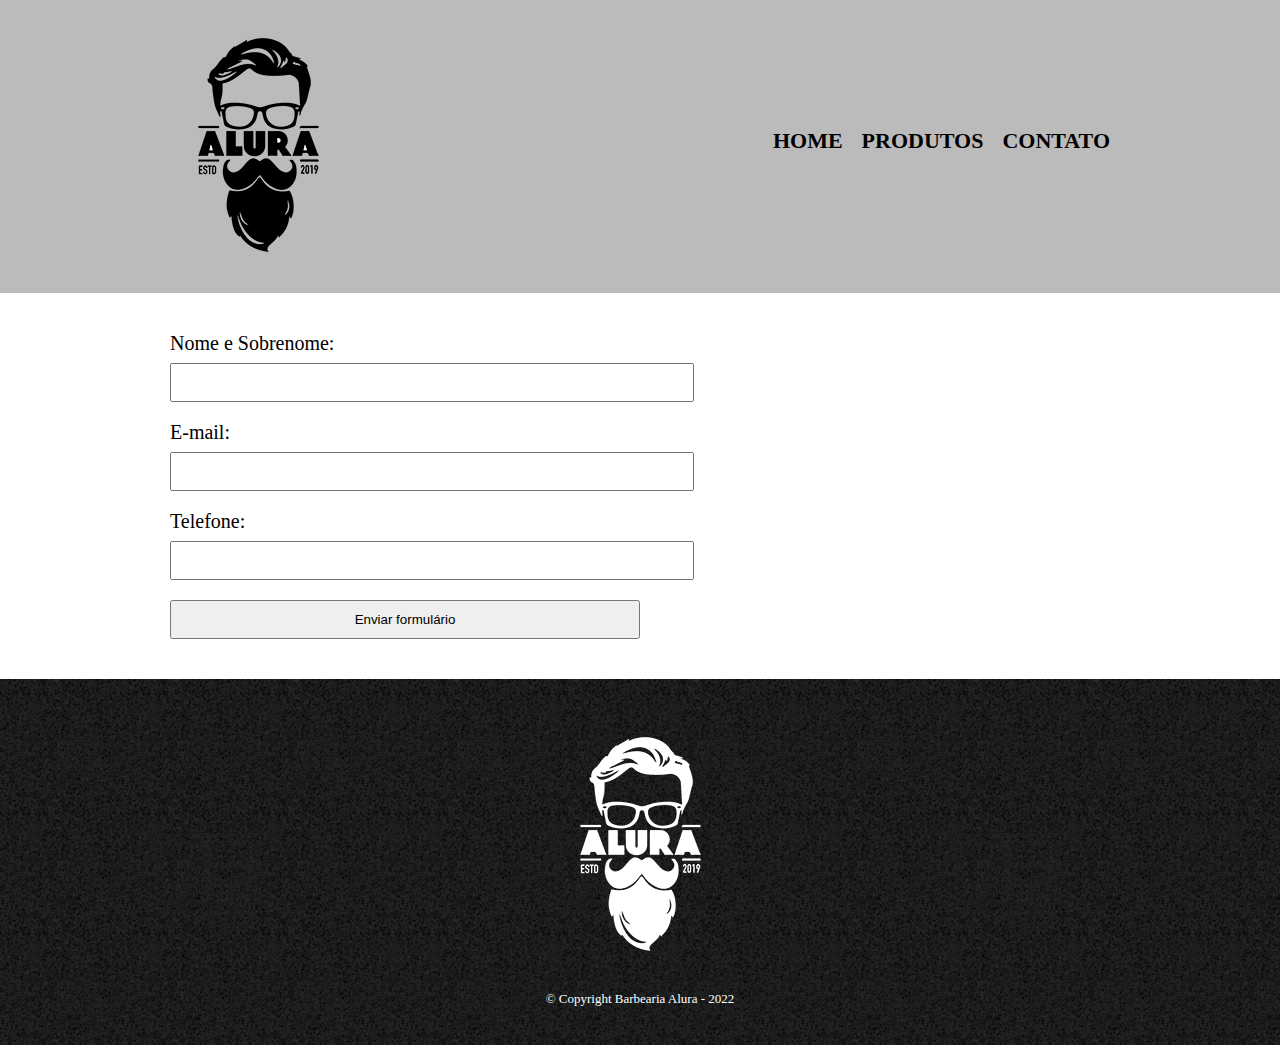
==== contato.html @ e9e0a4f4 "Barbearia Alura 1" ====
<!DOCTYPE html>
<html lang="pt-br">
<head>
    <meta charset="UTF-8">
    <meta http-equiv="X-UA-Compatible" content="IE=edge">
    <meta name="viewport" content="width=device-width, initial-scale=1.0">
    <title>Barbearia Alura-contato</title>
    <link rel="stylesheet" href="reset.css">
    <link rel="stylesheet" href="style.css">
</head>
<body>
    <header>
    <div class="caixa">
            <h1> <img src="logo.png"> </h1>
               <nav>
          <ul class="navegacao">
                      <li><a href="index.html">Home</a></li>
                      <li><a href="produtos.html">Produtos</a></li>
                      <li><a href="contato.html">Contato</a></li>
          </ul>
               </nav>
    </div>
    </header>
    <main>
         <form>
             <label for="nomesobrenome"> Nome e Sobrenome:</label>
             <input type="text" id="nomesobrenome">

             <label for="email">E-mail:</label>
             <input type="text" id="email">

             <label for="telefone">Telefone:</label>
             <input type="text" id="telefone">

             <input type="submit" value="Enviar formulário">
         </form>        
    </main>
    <footer>
        <img src="logo-branco.png" >
        <p class="copyright"> &copy; Copyright Barbearia Alura - 2022</p>
    </body>
    </html>
---- style.css ----
header{
    background: #bbbbbb;
    padding: 20px 0;
}

.caixa{
    width:940px;
    position:relative;
    margin: 0 auto;
}
nav {
    position:absolute;
    top:110px;
    right: 0;
}
nav li {
    display: inline;
    margin: 0 0 0 15px;
}

nav a{
    text-transform: uppercase;
    color: #000000;
    font-weight: bold;
    font-size: 22px;
    text-decoration: none;
}

nav a:hover{
    color:#C78C19;
    text-decoration: underline;
}

.produtos{
    width: 940px;
    margin: 0 auto;
    padding:50px 0 ;
}
.produtos li{
    display: inline-block;
    text-align: center;
    width: 30%;
    vertical-align: top;
    margin: 0 1.5% ;
    padding: 30px 20px;
    box-sizing: border-box;
    border: 2px solid #000000;
    border-radius: 10px;
}
.produtos li:hover{
    border-color:#C78C19;
    font-size: 40px;
}
.produtos li:active{
    border-color: #088C19;
}
.produtos li:hover h2 {
    font-size: 34px;
}

.produtos h2{
    font-size: 30px;
    font-weight: bold;
}
.produto-descricao{
    font-size: 18px ;
   
}
.produto-preco{
   font-size: 22px;
   font-weight: bold;
   margin-top: 10px;
}

footer{
    text-align: center;
    background: url("bg.jpg");
    padding: 40px 0;
}

.copyright{
    color:#ffffff;
    font-size: 13px;
    margin:20px 0 0;
}

main{
    width: 940px;
    margin: 0 auto;
}

form{
    margin: 40px 0;
}

form label{
    display: block;
    font-size: 20px;
    margin: 0 0 10px;
}
form input{
    display: block;
    margin: 0 0 20px;
    padding: 10px 25px;
    width: 50%;
}
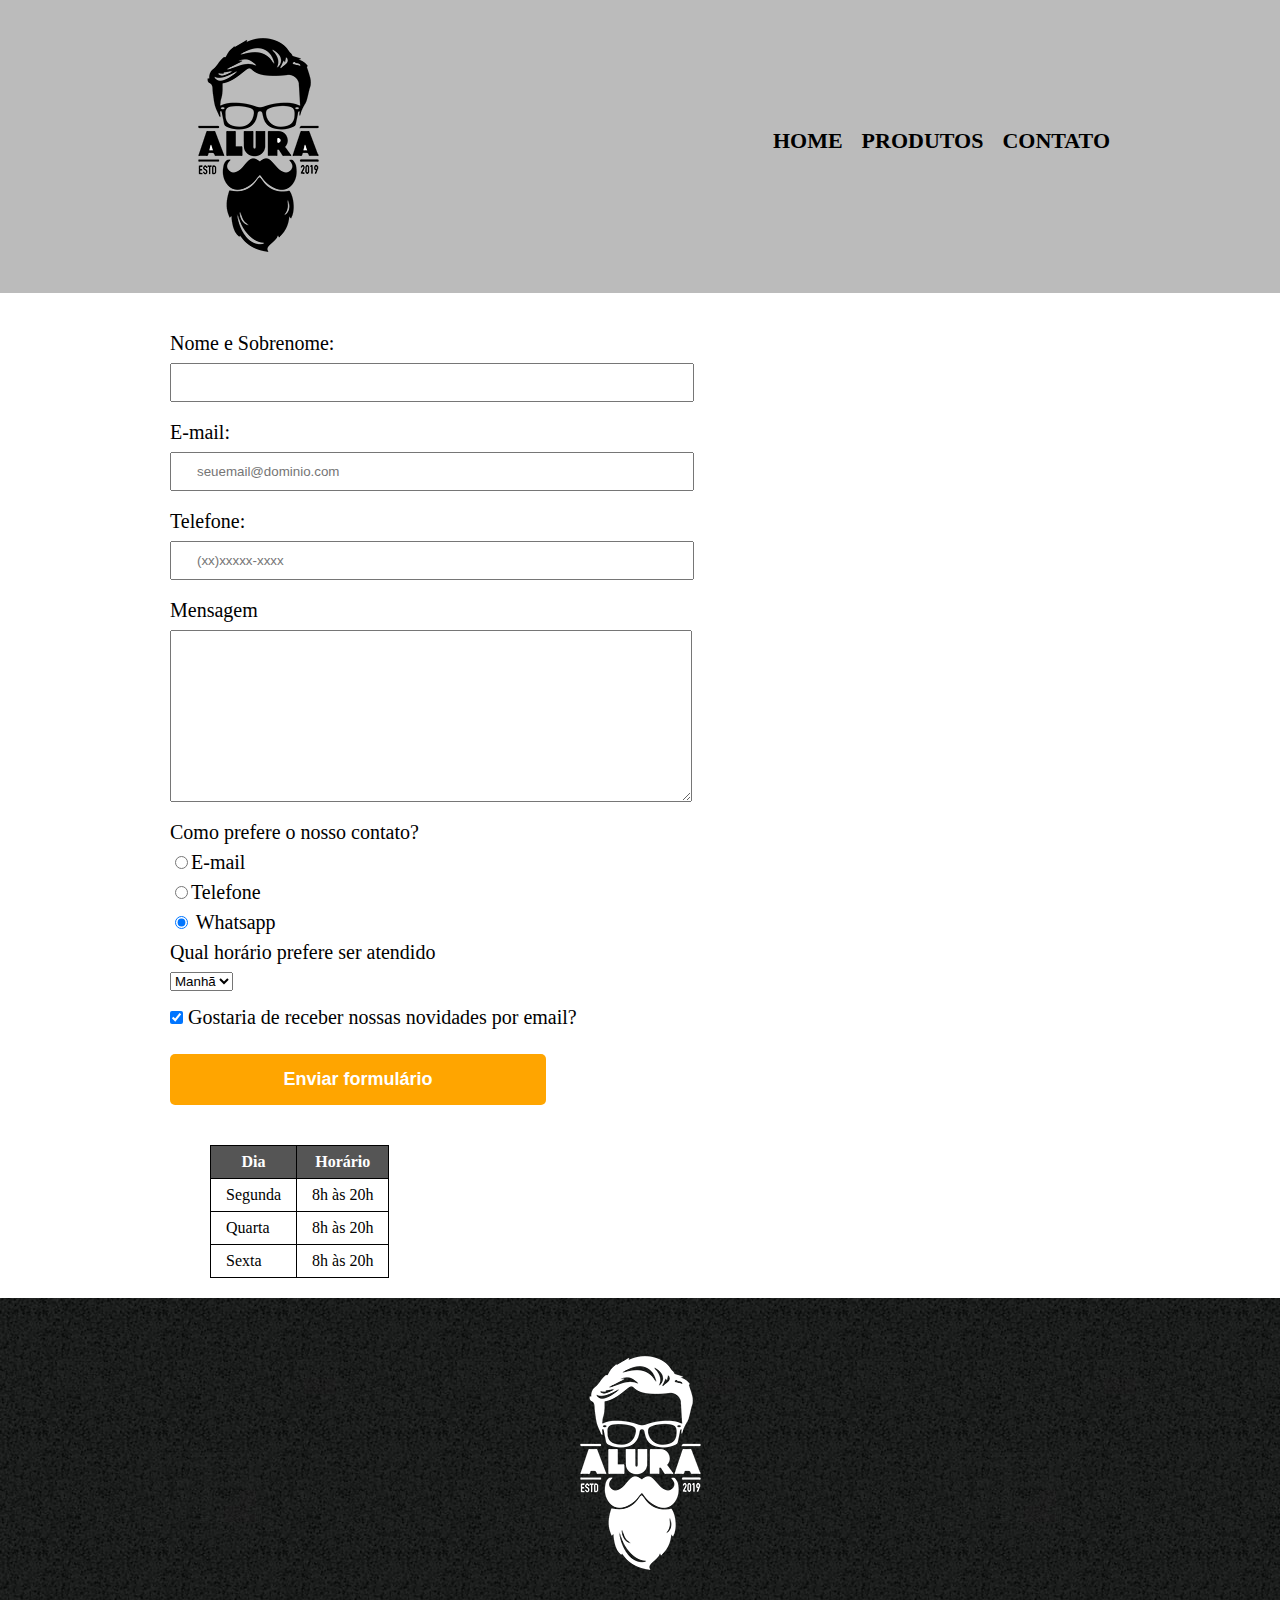
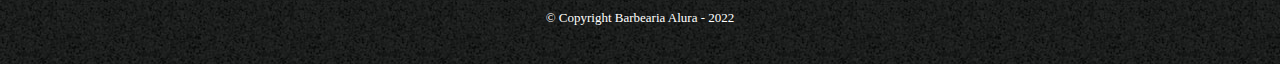
==== commit 324d3a9e: "pagina de contato" ====
--- a/contato.html
+++ b/contato.html
@@ -11,7 +11,7 @@
 <body>
     <header>
     <div class="caixa">
-            <h1> <img src="logo.png"> </h1>
+            <h1> <img src="logo.png"alt="Logo Barbearia Alura"> </h1>
                <nav>
           <ul class="navegacao">
                       <li><a href="index.html">Home</a></li>
@@ -24,19 +24,67 @@
     <main>
          <form>
              <label for="nomesobrenome"> Nome e Sobrenome:</label>
-             <input type="text" id="nomesobrenome">
+             <input type="text" id="nomesobrenome" class="input-padrao" required>
 
              <label for="email">E-mail:</label>
-             <input type="text" id="email">
+             <input type="email" id="email" class="input-padrao" required placeholder="seuemail@dominio.com">
 
              <label for="telefone">Telefone:</label>
-             <input type="text" id="telefone">
+             <input type="tel" id="telefone" class="input-padrao" required  placeholder="(xx)xxxxx-xxxx">
 
-             <input type="submit" value="Enviar formulário">
+             <label for="mensagem">Mensagem</label>
+             <textarea name="" id="mensagem" cols="70" rows="10" class="input-padrao" required></textarea>
+       <fieldset>
+            <legend class="teste" id="teste">Como prefere o nosso contato?</legend>
+             <label for="radio-email"> <input type="radio" name="contato" value="email" id="radio-email">E-mail</label>
+             
+
+             <label for="radio-telefone"> <input type="radio" name="contato" value="telefone" id="radio-telefone">Telefone</label>
+            
+
+             <label for="radio-whatsapp" >  <input type="radio" name="contato" value="whatsapp" id="radio-whatsapp" checked> Whatsapp</label>
+            
+        </fieldset>
+
+        <fieldset>
+        <legend> Qual horário prefere ser atendido</legend>
+        <select>
+            <option>Manhã</option>
+            <option>Tarde</option>
+            <option>Noite</option>
+        </select>
+        </fieldset>
+         
+             <label> <input type="checkbox" class="checkbox" checked> Gostaria de receber nossas novidades por email?</label>
+
+             <input type="submit" value="Enviar formulário" class="enviar">
          </form>        
+
+         <table>
+             <thead>
+             <tr>
+                 <th>Dia</th>
+                 <th>Horário</th>
+             </tr>
+             </thead>
+             <tbody>
+             <tr>
+                <td>Segunda</td>
+                <td>8h às 20h</td>
+             </tr>
+             <tr>
+                 <td>Quarta</td>
+                 <td>8h às 20h</td>
+            </tr>
+             <tr>
+                <td>Sexta</td>
+                <td>8h às 20h</td>
+            </tr>
+        </tbody>
+         </table>
     </main>
     <footer>
-        <img src="logo-branco.png" >
+        <img src="logo-branco.png" alt="Logo da barbearia Alura">
         <p class="copyright"> &copy; Copyright Barbearia Alura - 2022</p>
     </body>
     </html>--- a/style.css
+++ b/style.css
@@ -93,14 +93,47 @@
     margin: 40px 0;
 }
 
-form label{
+form label, form legend{
     display: block;
     font-size: 20px;
     margin: 0 0 10px;
 }
-form input{
+.input-padrao{
     display: block;
     margin: 0 0 20px;
     padding: 10px 25px;
     width: 50%;
+}
+
+.checkbox{
+    margin: 20px 0;
+}
+
+.enviar{
+    width: 40%;
+    padding:15px 0;
+    background: orange;
+    color:white;
+    font-weight: bold;
+    font-size: 18px;
+    border: none;
+    border-radius: 5px;
+    transition: 1s all ;
+    cursor: pointer;
+}
+.enviar:hover{
+    background: darkorange;
+    transform: scale(1.2);
+}
+table{
+    margin: 20px 40px;
+}
+thead{
+    background: #555555;
+    color: white;
+    font-weight: bold;
+}
+td , th{
+    border: 1px solid #000000;
+    padding: 8px 15px ;
 }